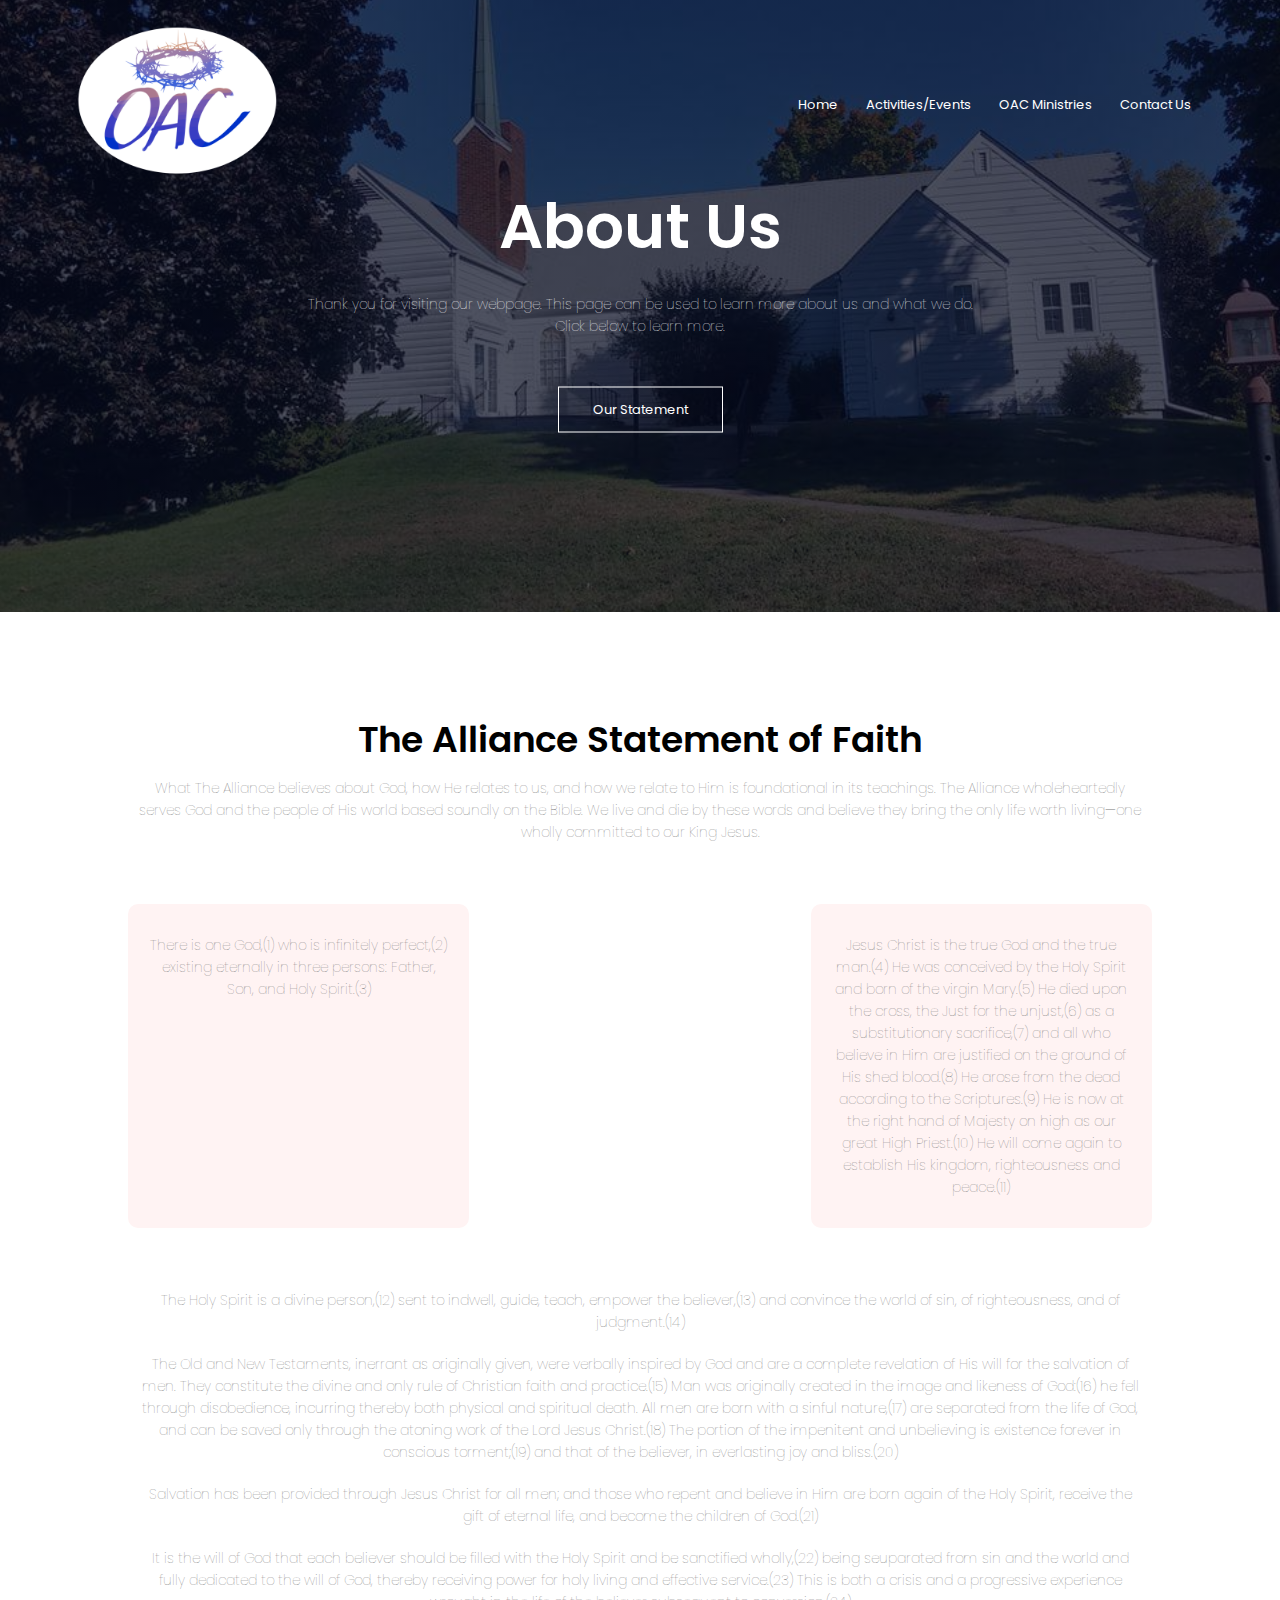
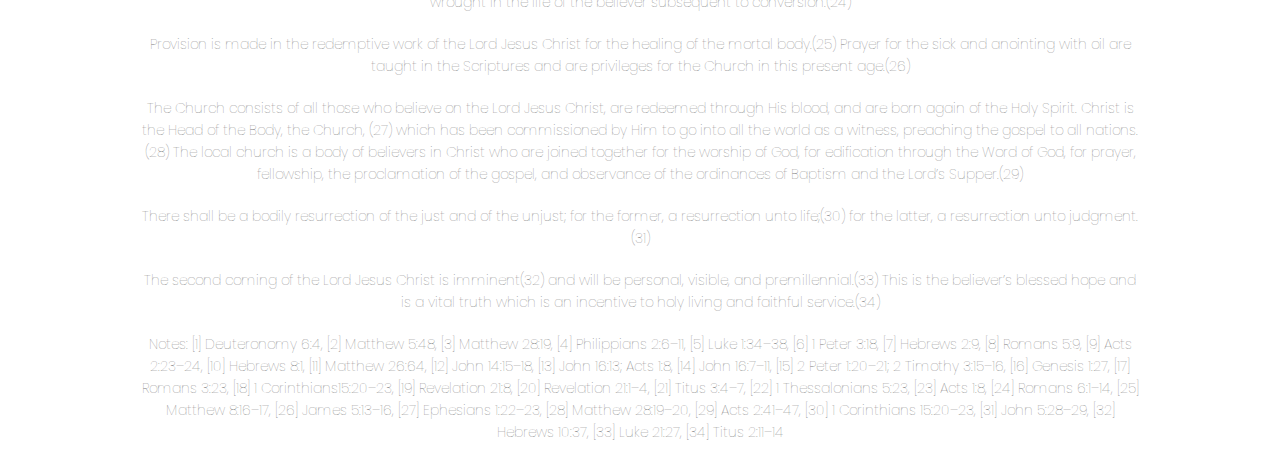
==== about.html @ 10a302e8 "my about page with information" ====
<!DOCTYPE html>
<html>
	<head>
		<meta name="viewport" content="width=device-width, initial-
		scale=1.0">
		<title>About Page</title>
		<link rel="stylesheet" href="styles.css">
		<link rel="preconnect" href="https://fonts.googleapis.com">
<link rel="preconnect" href="https://fonts.gstatic.com" crossorigin>
<link href="https://fonts.googleapis.com/css2?family=Poppins:wght@700&display=swap" rel="stylesheet">
<link rel="stylesheet" href="https://stackpath.bootstrapcdn.com/font-awesome/4.7.0/css/font-awesome.min.css">
	</head>
<body>
	<section class="header">
		<nav>
			<a href="index.html"><img src="images/crownlogoOvalBG.png"></a>
			<div class="nav-links" id="navLinks">
				<i class="fa fa-times" onclick="hideMenu()"></i>
				<ul>
					<li><a style="color:white" href="index.html">Home</a></li>
					<li><a style="color:white" href="activitiesEvents.html">Activities/Events</a></li>
					<li><a style="color:white" href="ministries.html">OAC Ministries</a></li>
					<li><a style="color:white" href="contact.html">Contact Us</a></li>

				</ul>
			</div>
			<i class="fa fa-bars" onclick="showMenu()"></i>

		</nav>
	<div class="text-box">
		<h1>About Us</h1>
		<p>Thank you for visiting our webpage. This page can be used to learn more about us and what we do.<br>Click below to learn more.</p>
		<a href="#statement" class="hero-btn">Our Statement</a>

	</div>
	</section>

	<section class ="description">
		<h1 id="statement">The Alliance Statement of Faith</h1>
		<p>What The Alliance believes about God, how He relates to us, 
			and how we relate to Him is foundational in its teachings. 
			The Alliance wholeheartedly serves God and the people of His world based soundly on the Bible. 
			We live and die by these words and believe they bring the only life worth living—one wholly 
			committed to our King Jesus.</p>
		<div class="row">
			<div class="col">
				<p>There is one God,(1) who is infinitely perfect,(2) existing eternally in three persons: Father, Son, and Holy Spirit.(3)</p>

				
			</div>
			<div class="col">
				<p>Jesus Christ is the true God and the true man.(4) He was conceived by the Holy Spirit and born of the virgin Mary.(5) He died upon the cross, the Just for the unjust,(6) 
					as a substitutionary sacrifice,(7) and all who believe in Him are justified on the ground of His shed blood.(8) He arose from the dead according to the Scriptures.(9) 
					He is now at the right hand of Majesty on high as our great High Priest.(10) He will come again to establish His kingdom, righteousness and peace.(11)</p>

				
			</div>

		</div>

            

		

		
			
		<p>The Holy Spirit is a divine person,(12) sent to indwell, guide, teach, empower the believer,(13) and convince the world of sin, of righteousness, and of judgment.(14)</p>

		<p>The Old and New Testaments, inerrant as originally given, were verbally inspired by God and are a complete revelation of His will for the salvation of men. 
			They constitute the divine and only rule of Christian faith and practice.(15)
			Man was originally created in the image and likeness of God:(16) he fell through disobedience, incurring thereby both physical and spiritual death. 
			All men are born with a sinful nature,(17) are separated from the life of God, and can be saved only through the atoning work of the Lord Jesus Christ.(18)
			 The portion of the impenitent and unbelieving is existence forever in conscious torment;(19) and that of the believer, in everlasting joy and bliss.(20)</p>
		
		<p>Salvation has been provided through Jesus Christ for all men; and those who repent and believe in Him are born again of the Holy Spirit, receive the 
			gift of eternal life, and become the children of God.(21)</p>
		<p>	It is the will of God that each believer should be filled with the Holy Spirit and be sanctified wholly,(22) being seuparated from sin and the world 
			and fully dedicated to the will of God, thereby receiving power for holy living and effective service.(23) This is both a crisis and a progressive 
			experience wrought in the life of the believer subsequent to conversion.(24)</p>
		<p>Provision is made in the redemptive work of the Lord Jesus Christ for the healing of the mortal body.(25) Prayer for the sick and anointing with oil 
			are taught in the Scriptures and are privileges for the Church in this present age.(26)</p>
		<p>	The Church consists of all those who believe on the Lord Jesus Christ, are redeemed through His blood, and are born again of the Holy Spirit. 
			Christ is the Head of the Body, the Church, (27) which has been commissioned by Him to go into all the world as a witness, preaching the gospel to all nations.(28) 
			The local church is a body of believers in Christ who are joined together for the worship of God, for edification through the Word of God, for prayer, fellowship, 
			the proclamation of the gospel, and observance of the ordinances of Baptism and the Lord’s Supper.(29)</p>
		<p>There shall be a bodily resurrection of the just and of the unjust; for the former, a resurrection unto life;(30) for the latter, a resurrection unto judgment.(31)</p>
		<p>	The second coming of the Lord Jesus Christ is imminent(32) and will be personal, visible, and premillennial.(33) This is the believer’s blessed hope and is a vital 
			truth which is an incentive to holy living and faithful service.(34)</p>
		<p>Notes: [1] Deuteronomy 6:4, [2] Matthew 5:48, [3] Matthew 28:19, [4] Philippians 2:6–11, [5] Luke 1:34–38, [6] 1 Peter 3:18, [7] Hebrews 2:9, [8] Romans 5:9, [9] 
			Acts 2:23–24, [10] Hebrews 8:1, [11] Matthew 26:64, [12] John 14:15–18, [13] John 16:13; Acts 1:8, [14] John 16:7–11, [15] 2 Peter 1:20–21; 2 Timothy 3:15–16, [16] 
			Genesis 1:27, [17] Romans 3:23, [18] 1 Corinthians15:20–23, [19] Revelation 21:8, [20] Revelation 21:1–4, [21] Titus 3:4–7, [22] 1 Thessalonians 5:23, [23] Acts 1:8, [24] 
			Romans 6:1–14, [25] Matthew 8:16–17, [26] James 5:13–16, [27] Ephesians 1:22–23, [28] Matthew 28:19–20, [29] Acts 2:41–47, [30] 1 Corinthians 15:20–23, [31] John 5:28–29, [32] 
			Hebrews 10:37, [33] Luke 21:27, [34] Titus 2:11–14</p>

	</section>
	

<!------JavaScript for Toggle Menu----->
<script>
	var navLinks = document.getElementById("navLinks");
	function showMenu(){
		navLinks.style.right="0"
	}
	function hideMenu(){
		navLinks.style.right="-200px";
	}


</script>

</body>
</html>
---- styles.css ----
*{
    margin: 0;
    padding: 0;
    font-family: 'Poppins', sans-serif;
}

.header{
    min-height: 68vh;
    width: 100%;
    background-image: linear-gradient(rgba(4,9,30,0.7), rgba(4,9,30,0.7)),url(./images/OACChurch.jpg);
    background-position: center;
    background-size: cover;
    position: relative;
}
nav{
    display: flex;
    padding: 2% 6%;
    justify-content: space-between;
    align-items: center;

}
nav img{
    width: 200px;


}
.nav-links{
    flex: 1;
    text-align: right;
}
.nav-links ul li{
    list-style: none;
    display: inline-block;
    padding: 8px 12px;
    position: relative;
}
.nav-links ul li a{
    color:#fff;
    text-decoration: none;
    font-size: 13px;
}
.nav-links ul li::after{
    content:'';
    width:0%;
    height:2px;
    background:#f44336;
    display:block;
    margin:auto;
    transition:0.5s;
}
.nav-links ul li:hover::after{
    width:100%;
}
.text-box{
    width: 90%;
    color:#fff;
    position: absolute;
    top: 50%;
    left:50%;
    transform: translate(-50%, -50%);
    text-align: center;
}
.text-box h1{
    font-size: 62px;
}
.text-box p{
    margin: 10px 0 40px;
    font-size: 14px;
    color: #fff;
}
.hero-btn{
    display: inline-block;
    text-decoration: none;
    color: #fff;
    border: 1px solid #fff;
    padding: 12px 34px;
    font-size: 13px;
    background: transparent;
    position: relative;
    cursor: pointer;
}
.hero-btn:hover{
    border: 1px solid #f44336;
    background: #f44336;
    transition: 1s;
}
nav .fa{
    display: none;
}
/*Mobile Support*/
@media (max-width: 700px){
    .text-box h1{
        font-size: 25px;
    }
    .nav-links ul li{
        display: block;

    }
    .nav-links{
        position: absolute;
        background: #f44336;
        height: 100vh;
        width: 200px;
        top: 0;
        right: -200px;
        text-align: left;
        z-index: 2;
        transition:1s;
    }
    nav .fa{
        display: block;
        color: #fff;
        margin: 10px;
        font-size: 22px;
        cursor: pointer;
    }
    .nav-links ul{
        padding: 30px;
    }
}

/*DESCRIPTIOn*/

.description{
    width: 80%;
    margin: auto;
    text-align: center;
    padding-top: 100px;
}

h1{
    font-size: 36px;
    font-weight: 600;
}

p{
    color:#777;
    font-size: 14px;
    font-weight: 100;
    line-height: 22px;
    padding: 10px;
}
.row{
    margin-top: 5%;
    display: flex;
    justify-content: space-between;
}

.col{
    flex-basis: 31%;
    background: #fff3f3;
    border-radius: 10px;
    margin-bottom: 5%;
    padding:20px 12px;
    box-sizing: content-box;
}
.bottom{
    margin-bottom: 5%;
}

.min-nav{
    flex: 1;
    text-align: center;
    margin-top: 5%;
    list-style-type: none;
}
.min-nav ul li{
    list-style-type: none;
    display: inline-block;
    padding: 8px 12px;
    position: relative;
}
.min-nav ul li a{
    color:#fff;
    text-decoration: none;
    font-size: 13px;
}
.min-nav ul li::after{
    content:'';
    width:0%;
    height:2px;
    background:#f44336;
    display:block;
    margin:auto;
    transition:0.5s;
}
.min-nav ul li:hover::after{
    width:100%;
}
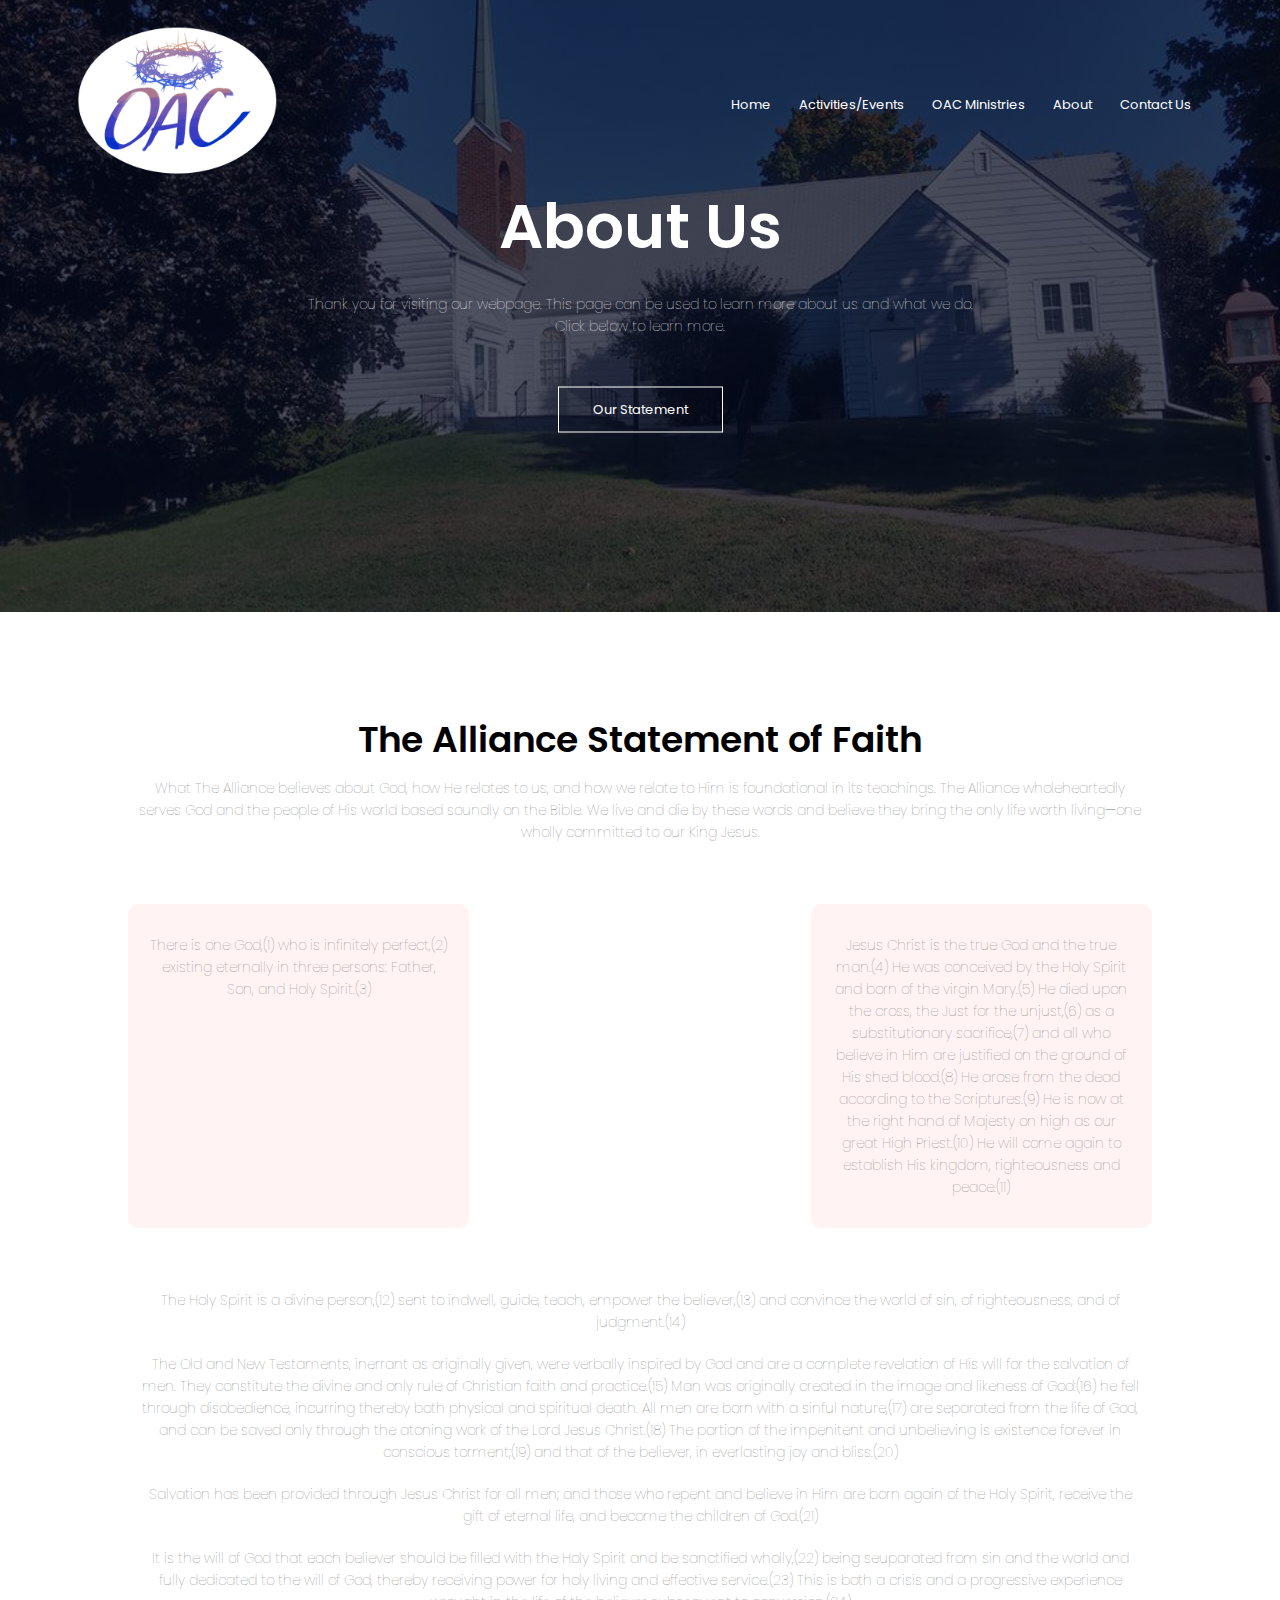
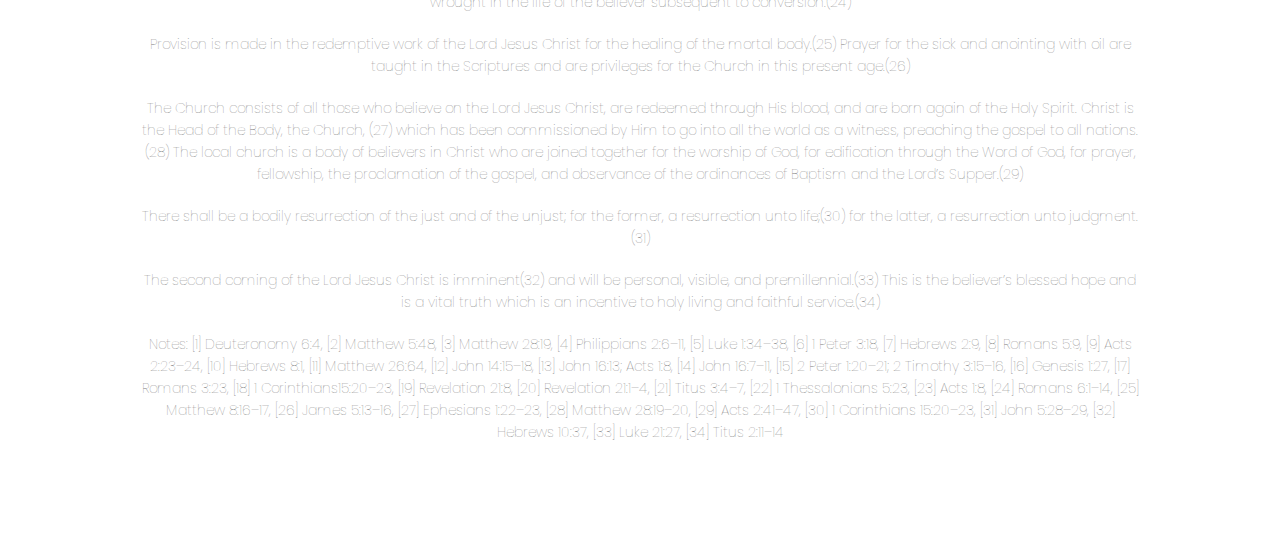
==== commit 6dc76bd5: "add about" ====
--- a/about.html
+++ b/about.html
@@ -20,6 +20,7 @@
 					<li><a style="color:white" href="index.html">Home</a></li>
 					<li><a style="color:white" href="activitiesEvents.html">Activities/Events</a></li>
 					<li><a style="color:white" href="ministries.html">OAC Ministries</a></li>
+					<li><a style="color:white" href="about.html">About</a></li>
 					<li><a style="color:white" href="contact.html">Contact Us</a></li>
 
 				</ul>
--- a/styles.css
+++ b/styles.css
@@ -126,6 +126,8 @@
     margin: auto;
     text-align: center;
     padding-top: 100px;
+    padding-bottom: 100px;
+    
 }
 
 h1{
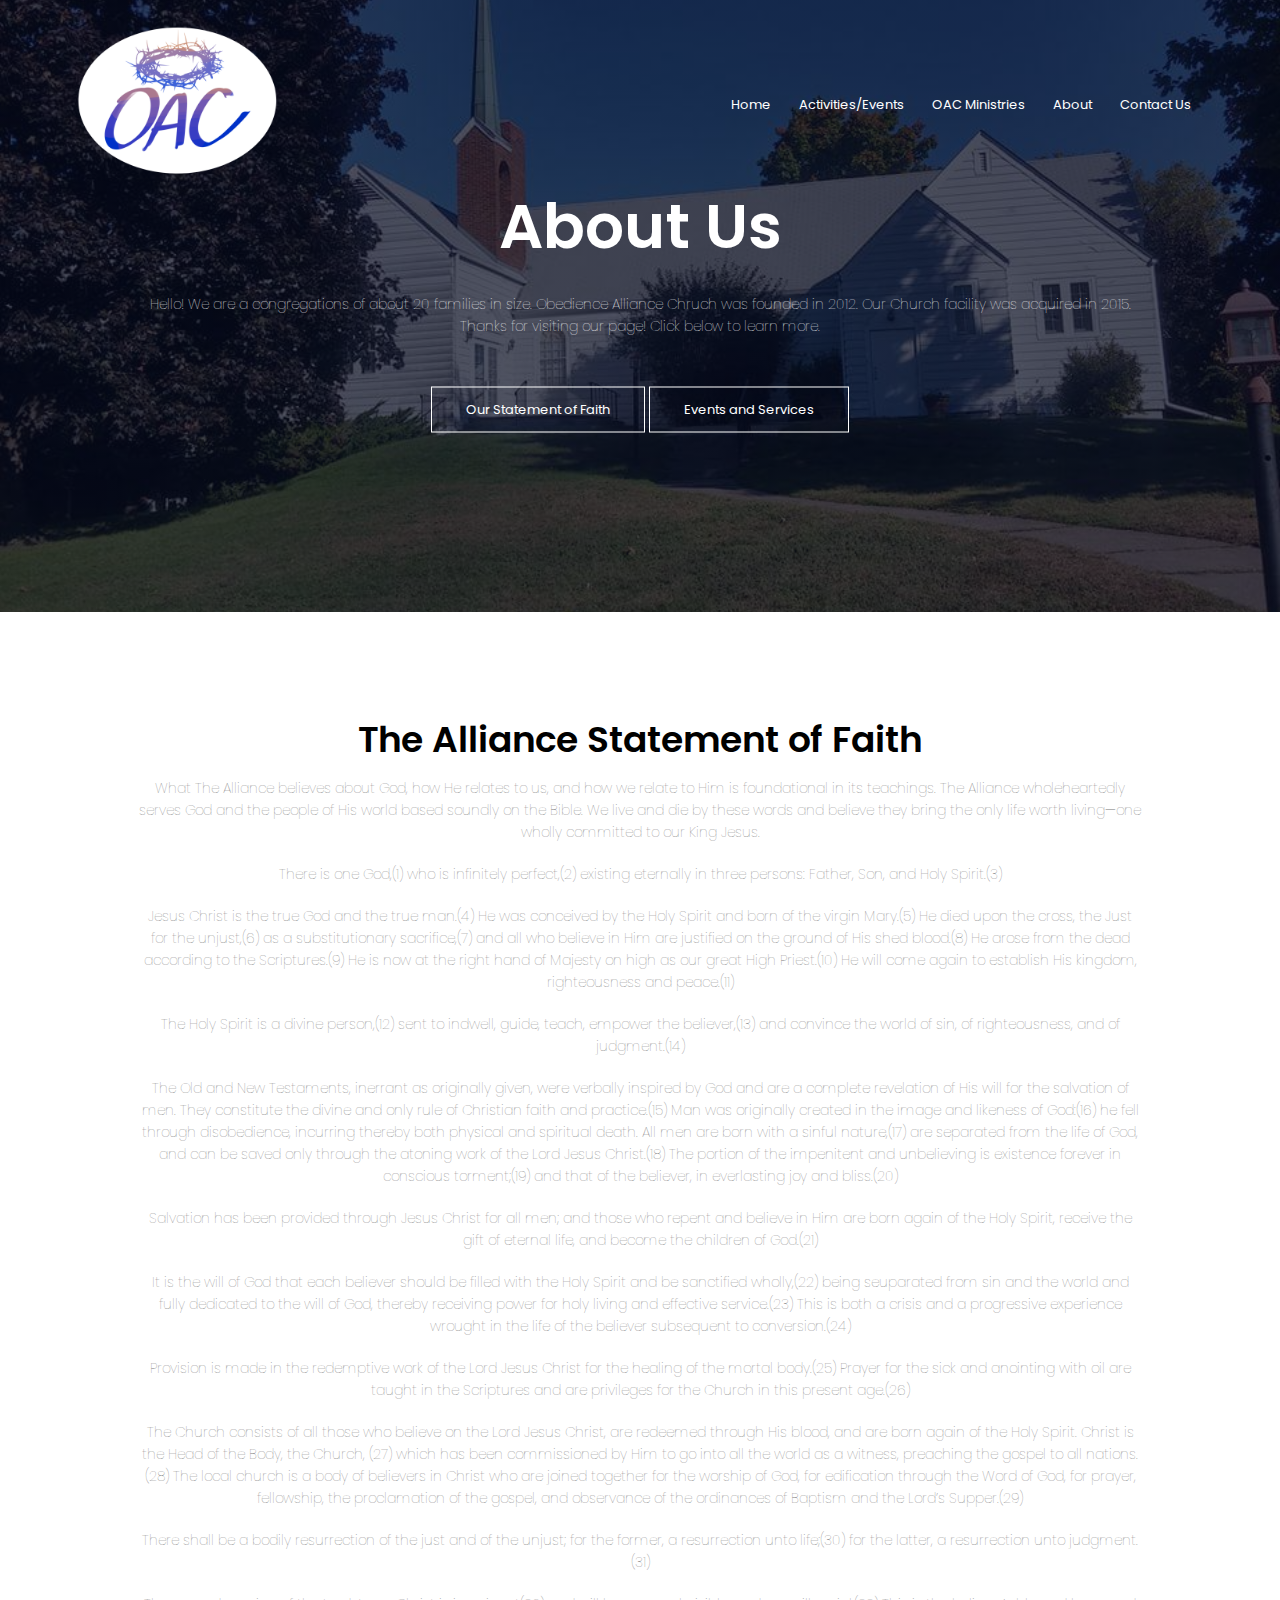
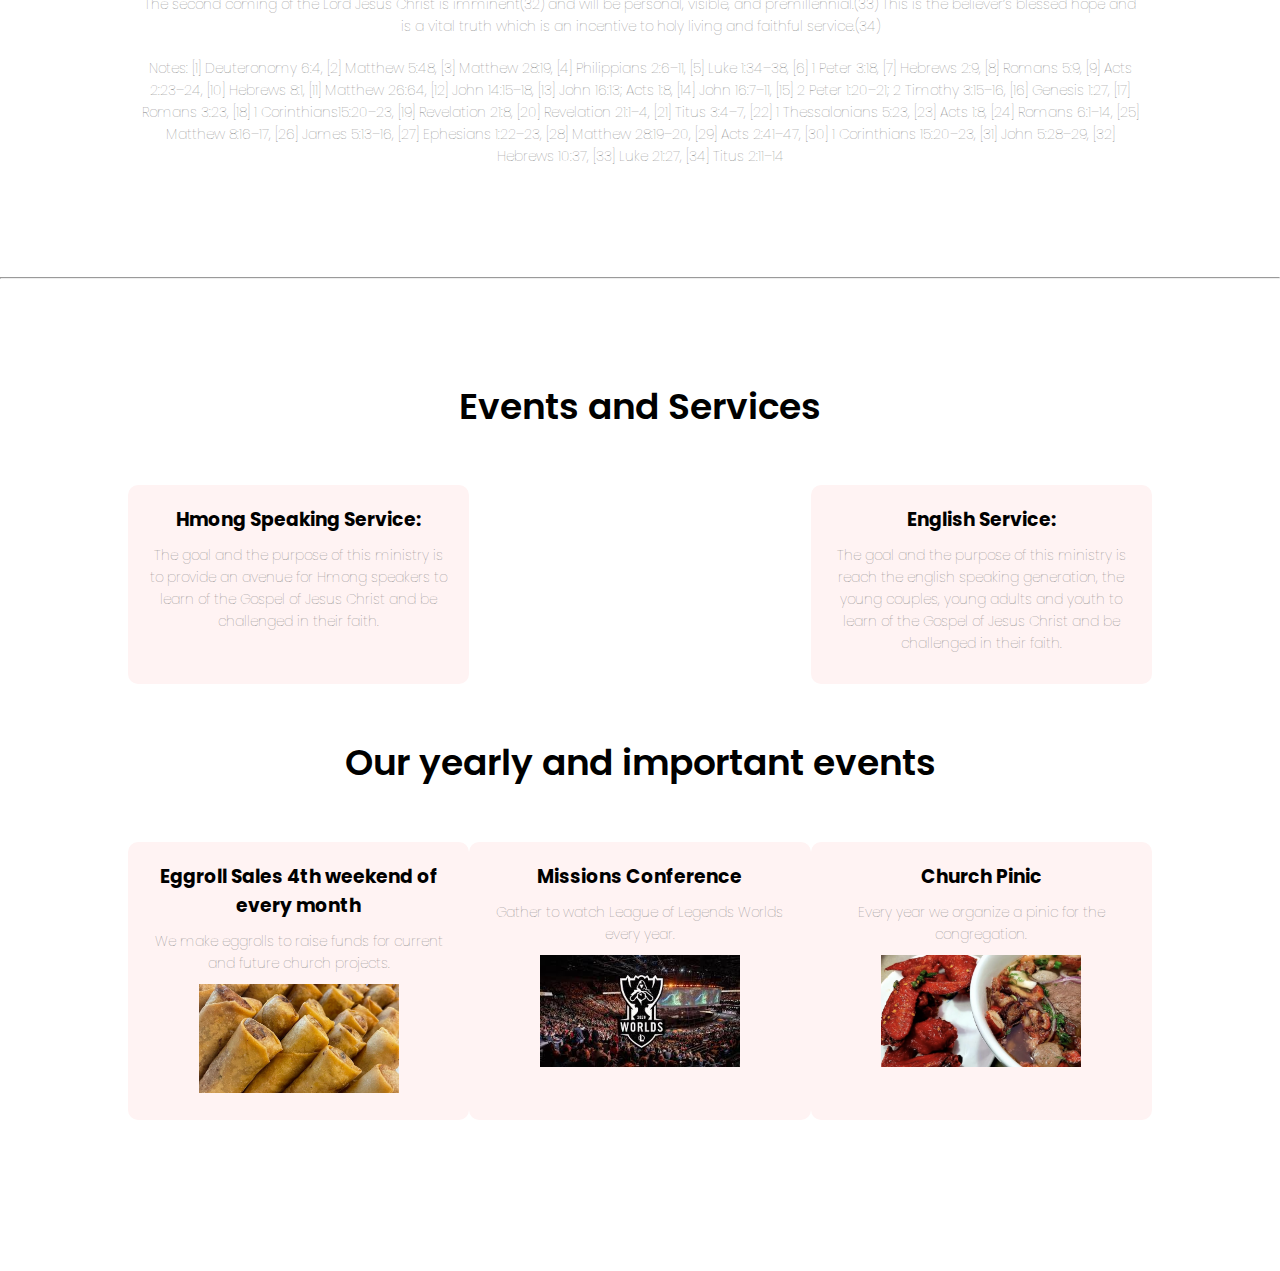
==== commit a6d54f92: "Finished About Page" ====
--- a/about.html
+++ b/about.html
@@ -30,8 +30,9 @@
 		</nav>
 	<div class="text-box">
 		<h1>About Us</h1>
-		<p>Thank you for visiting our webpage. This page can be used to learn more about us and what we do.<br>Click below to learn more.</p>
-		<a href="#statement" class="hero-btn">Our Statement</a>
+		<p>Hello! We are a congregations of about 20 families in size. Obedience Alliance Chruch was founded in 2012. Our Church facility was acquired in 2015. <br>Thanks for visiting our page! Click below to learn more.</p>
+		<a href="#statement" class="hero-btn">Our Statement of Faith</a>
+		<a href="#eventsServices" class="hero-btn">Events and Services</a>
 
 	</div>
 	</section>
@@ -43,36 +44,16 @@
 			The Alliance wholeheartedly serves God and the people of His world based soundly on the Bible. 
 			We live and die by these words and believe they bring the only life worth living—one wholly 
 			committed to our King Jesus.</p>
-		<div class="row">
-			<div class="col">
-				<p>There is one God,(1) who is infinitely perfect,(2) existing eternally in three persons: Father, Son, and Holy Spirit.(3)</p>
-
-				
-			</div>
-			<div class="col">
-				<p>Jesus Christ is the true God and the true man.(4) He was conceived by the Holy Spirit and born of the virgin Mary.(5) He died upon the cross, the Just for the unjust,(6) 
+		<p>There is one God,(1) who is infinitely perfect,(2) existing eternally in three persons: Father, Son, and Holy Spirit.(3)</p>
+		<p>Jesus Christ is the true God and the true man.(4) He was conceived by the Holy Spirit and born of the virgin Mary.(5) He died upon the cross, the Just for the unjust,(6) 
 					as a substitutionary sacrifice,(7) and all who believe in Him are justified on the ground of His shed blood.(8) He arose from the dead according to the Scriptures.(9) 
 					He is now at the right hand of Majesty on high as our great High Priest.(10) He will come again to establish His kingdom, righteousness and peace.(11)</p>
-
-				
-			</div>
-
-		</div>
-
-            
-
-		
-
-		
-			
 		<p>The Holy Spirit is a divine person,(12) sent to indwell, guide, teach, empower the believer,(13) and convince the world of sin, of righteousness, and of judgment.(14)</p>
-
 		<p>The Old and New Testaments, inerrant as originally given, were verbally inspired by God and are a complete revelation of His will for the salvation of men. 
 			They constitute the divine and only rule of Christian faith and practice.(15)
 			Man was originally created in the image and likeness of God:(16) he fell through disobedience, incurring thereby both physical and spiritual death. 
 			All men are born with a sinful nature,(17) are separated from the life of God, and can be saved only through the atoning work of the Lord Jesus Christ.(18)
 			 The portion of the impenitent and unbelieving is existence forever in conscious torment;(19) and that of the believer, in everlasting joy and bliss.(20)</p>
-		
 		<p>Salvation has been provided through Jesus Christ for all men; and those who repent and believe in Him are born again of the Holy Spirit, receive the 
 			gift of eternal life, and become the children of God.(21)</p>
 		<p>	It is the will of God that each believer should be filled with the Holy Spirit and be sanctified wholly,(22) being seuparated from sin and the world 
@@ -92,7 +73,49 @@
 			Genesis 1:27, [17] Romans 3:23, [18] 1 Corinthians15:20–23, [19] Revelation 21:8, [20] Revelation 21:1–4, [21] Titus 3:4–7, [22] 1 Thessalonians 5:23, [23] Acts 1:8, [24] 
 			Romans 6:1–14, [25] Matthew 8:16–17, [26] James 5:13–16, [27] Ephesians 1:22–23, [28] Matthew 28:19–20, [29] Acts 2:41–47, [30] 1 Corinthians 15:20–23, [31] John 5:28–29, [32] 
 			Hebrews 10:37, [33] Luke 21:27, [34] Titus 2:11–14</p>
-
+	</section>
+    <hr>
+	<section class="description">
+		<h1 id="eventsServices">Events and Services</h1>
+		<div class ="row">
+			<div class = "col">
+				<h3>Hmong Speaking Service:</h3>
+				<p>
+				The goal and the purpose of this ministry is to provide an avenue for Hmong speakers to learn of the Gospel of Jesus Christ and be challenged in their faith. 
+				</p>
+			</div>
+			<div class = "col">
+				<h3>English Service:</h3>
+				<p>
+					The goal and the purpose of this ministry is reach the english speaking generation, the young couples, young adults and youth to learn of the Gospel of Jesus Christ and be challenged in their faith.
+				</p>
+			</div>
+		</div>
+		<h1>Our yearly and important events</h1>
+		<div class ="row">
+			
+			<div class = "col">
+				<h3>Eggroll Sales 4th weekend of every month</h3>
+				<p>
+					We make eggrolls to raise funds for current and future church projects. 
+				</p>
+				<img src="images/Eggrolls.jpg" width="200">
+			</div>
+			<div class = "col">
+				<h3>Missions Conference </h3>
+				<p>
+					Gather to watch League of Legends Worlds every year.
+				</p>
+				<img src="images/lol.png" width="200">
+			</div>
+			<div class = "col">
+				<h3>Church Pinic</h3>
+				<p>
+					Every year we organize a pinic for the congregation.
+				</p>
+				<img src="images/picnic.png" width="200">
+			</div>
+		</div>
 	</section>
 	
 
--- a/styles.css
+++ b/styles.css
@@ -188,4 +188,60 @@
 }
 .min-nav ul li:hover::after{
     width:100%;
+}
+
+/*description 2*/
+
+.minDis{
+    width: 100%;
+    margin: auto;
+    text-align: center;
+    padding-top: 100px;
+    padding-bottom: 100px;
+    padding-left: 100px;
+    padding-right: 100px;
+    box-sizing: border-box;
+}
+
+.minH1{
+    font-size: 36px;
+    font-weight: 600;
+    background-color: white;
+    border-radius: 10px;
+    margin-bottom: 5%;
+    padding:20px 12px;
+    display: inline;
+    box-sizing: border-box;
+    margin: 0 auto;
+    opacity: 80%;
+}
+
+.minp{
+    font-size: 14px;
+    font-weight: 100;
+    line-height: 22px;
+    padding: 10px;
+    background-color: white;
+    box-sizing: border-box;
+    margin: 0 auto;
+    opacity: 80%;
+    display: inline;
+}
+.row{
+    margin-top: 5%;
+    display: flex;
+    justify-content: space-between;
+}
+
+.col2{
+    flex-basis: 31%;
+    background: #fff3f3;
+    border-radius: 10px;
+    margin-bottom: 5%;
+    padding:20px 12px;
+    box-sizing: content-box;
+    opacity: 80%;
+}
+.bottom{
+    margin-bottom: 5%;
 }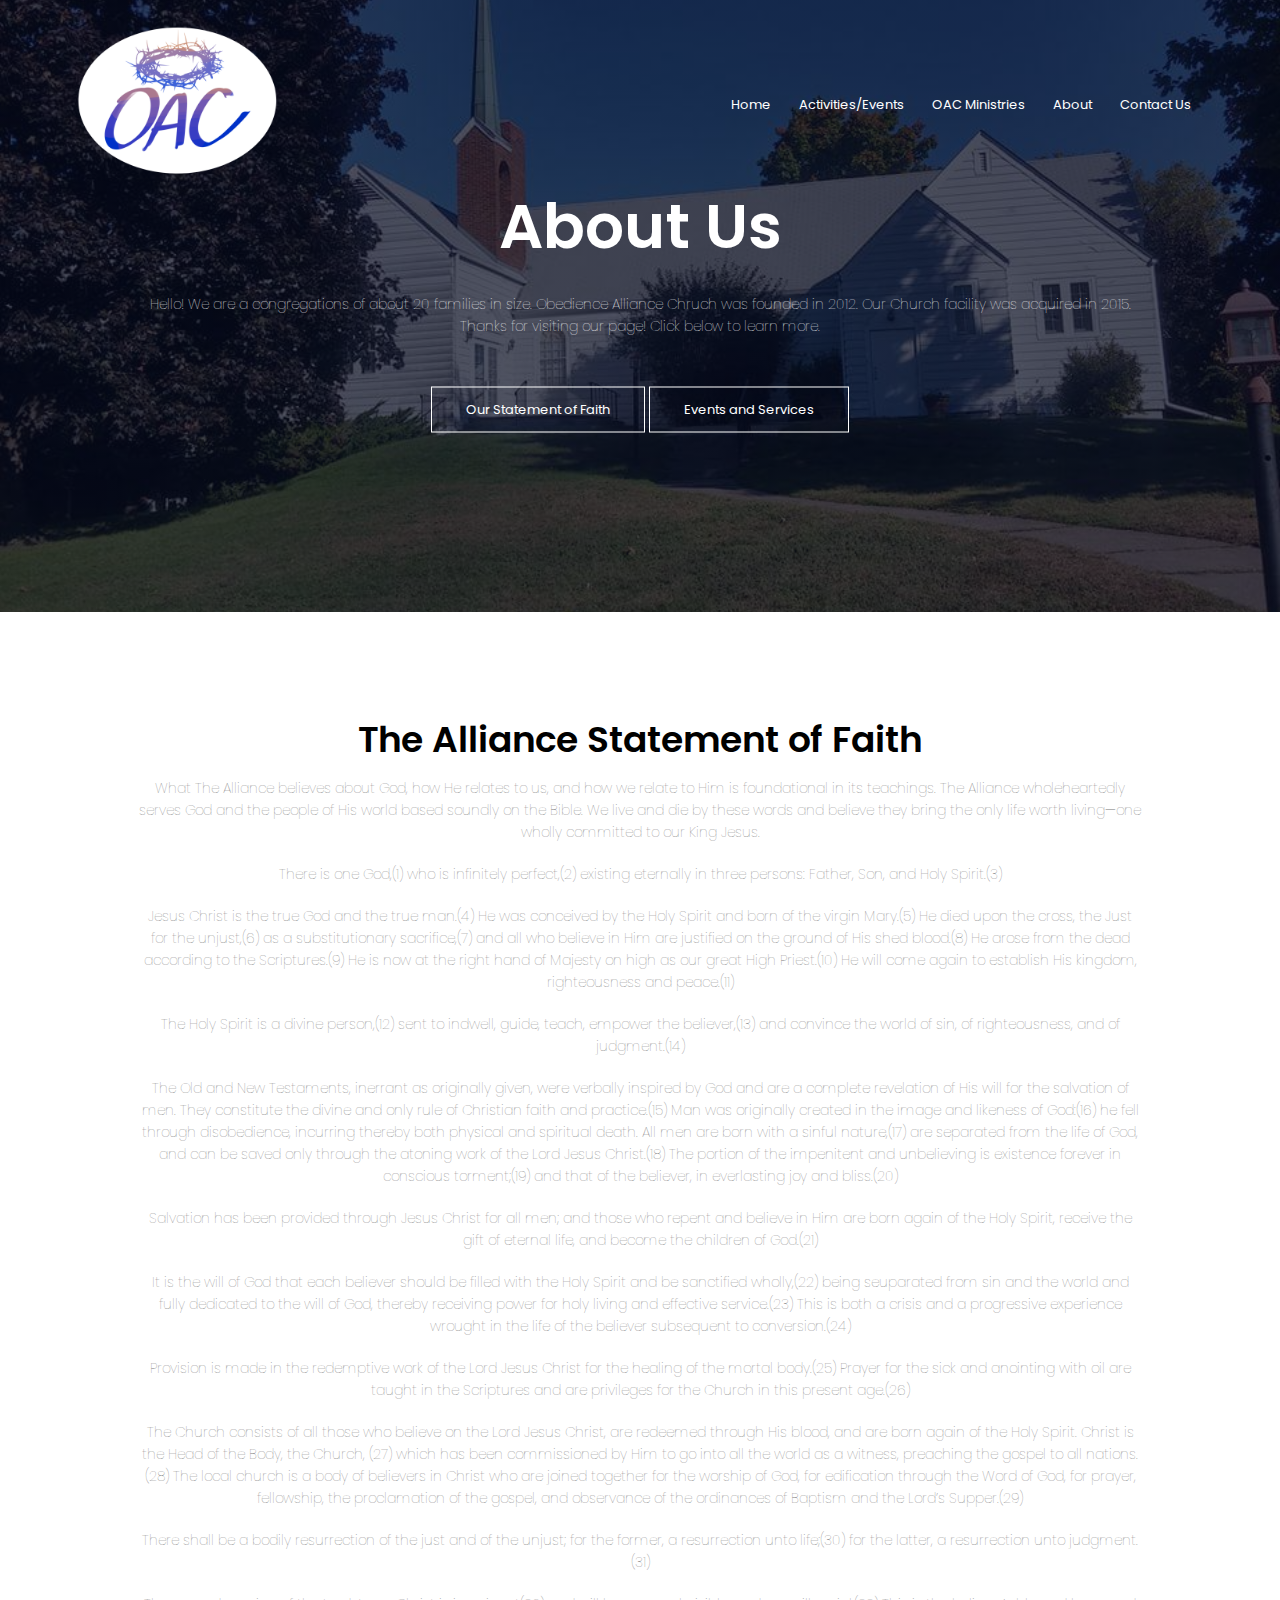
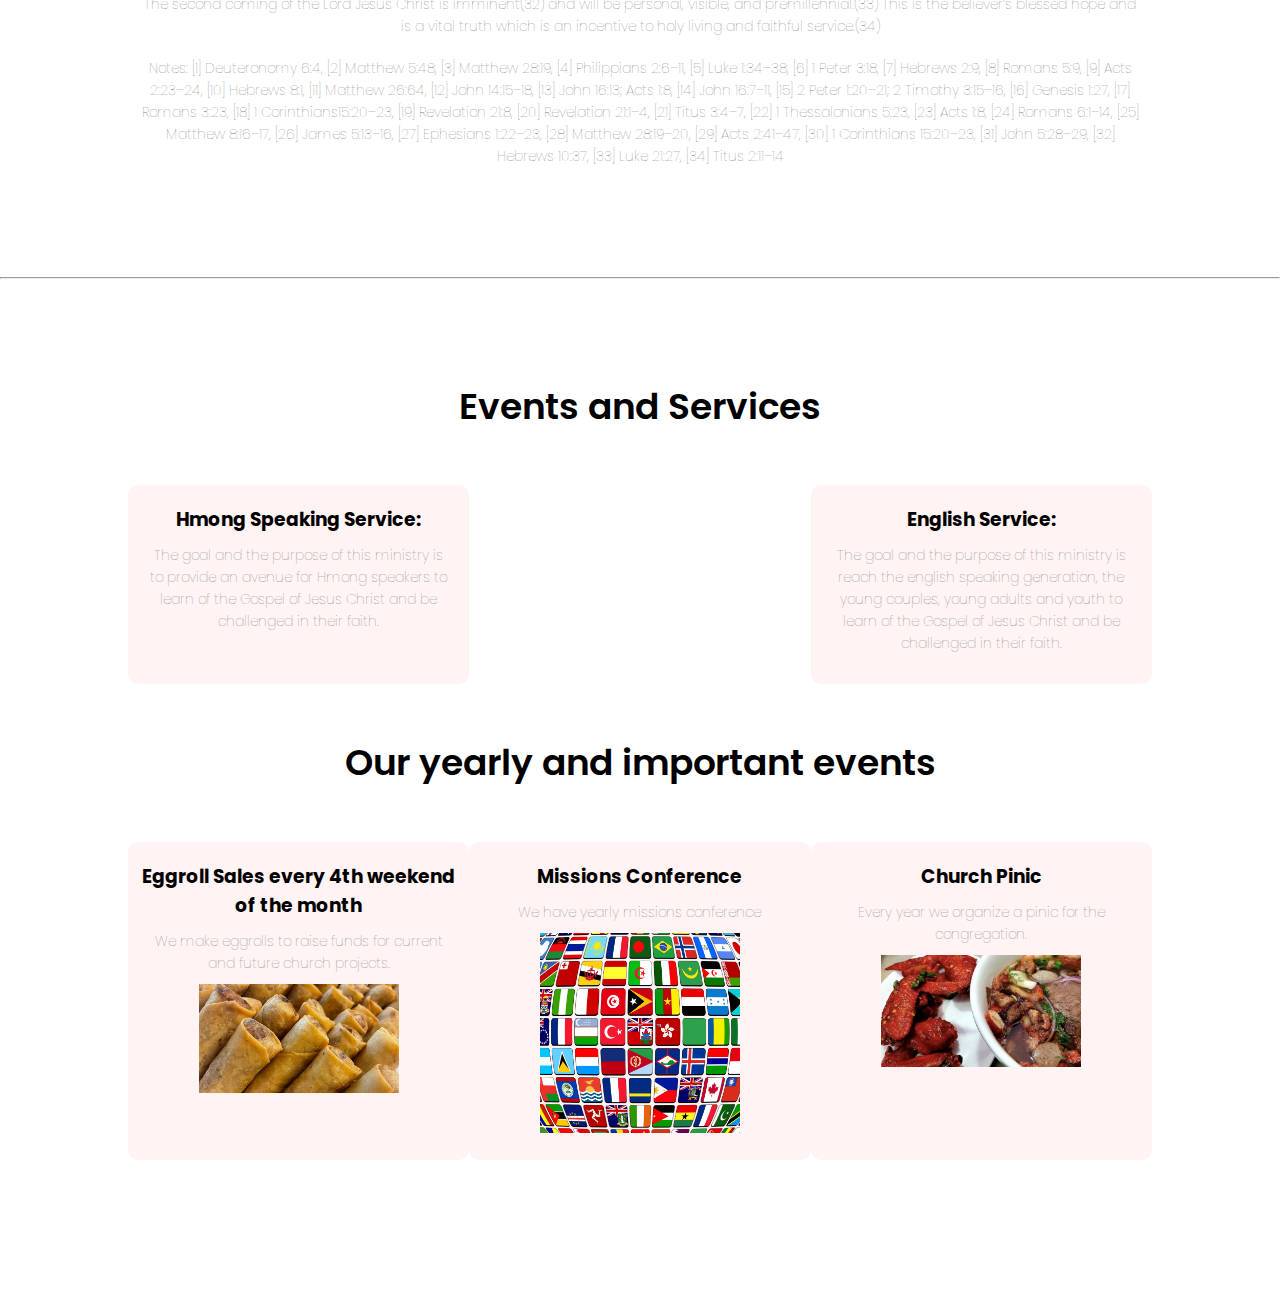
==== commit 9f4e5bad: "Everything should be complete on Abouts page" ====
--- a/about.html
+++ b/about.html
@@ -95,7 +95,7 @@
 		<div class ="row">
 			
 			<div class = "col">
-				<h3>Eggroll Sales 4th weekend of every month</h3>
+				<h3>Eggroll Sales every 4th weekend of the month</h3>
 				<p>
 					We make eggrolls to raise funds for current and future church projects. 
 				</p>
@@ -104,9 +104,9 @@
 			<div class = "col">
 				<h3>Missions Conference </h3>
 				<p>
-					Gather to watch League of Legends Worlds every year.
+					We have yearly missions conference
 				</p>
-				<img src="images/lol.png" width="200">
+				<img src="images/Missions.png" width="200">
 			</div>
 			<div class = "col">
 				<h3>Church Pinic</h3>
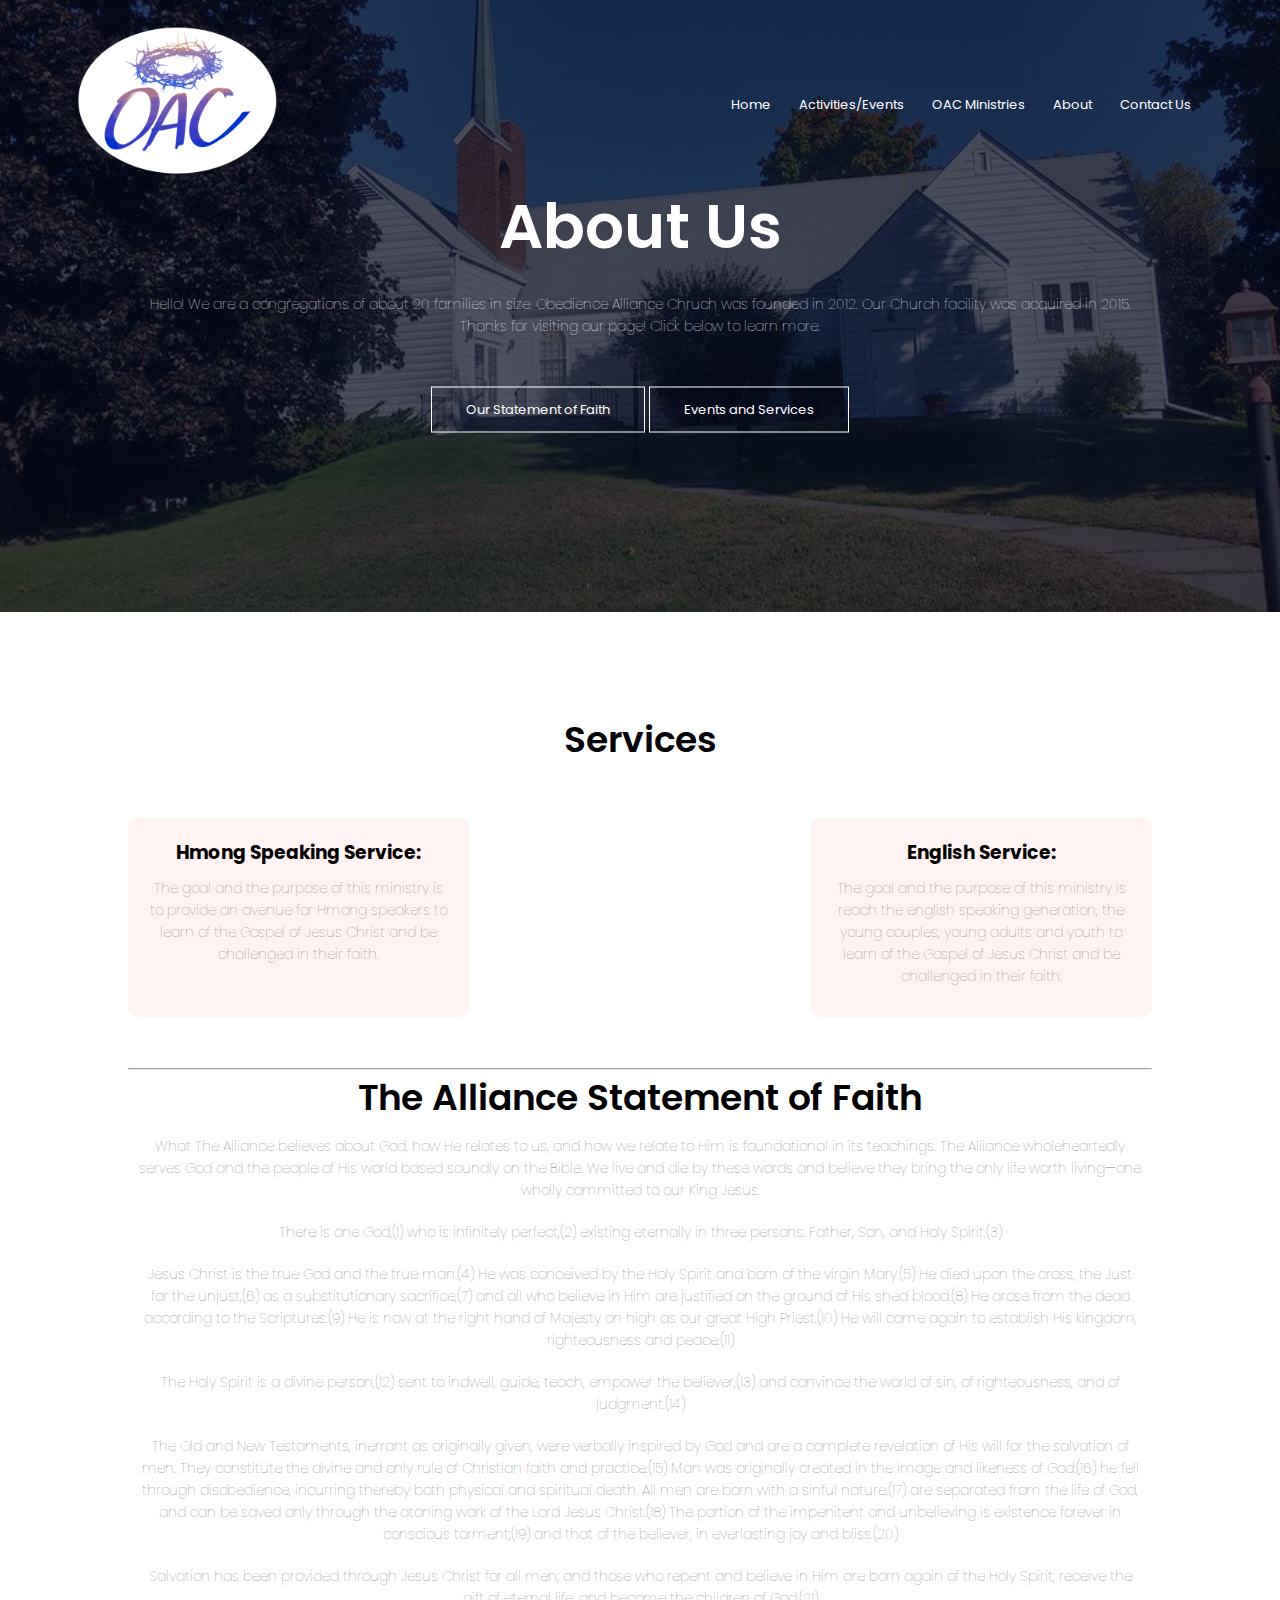
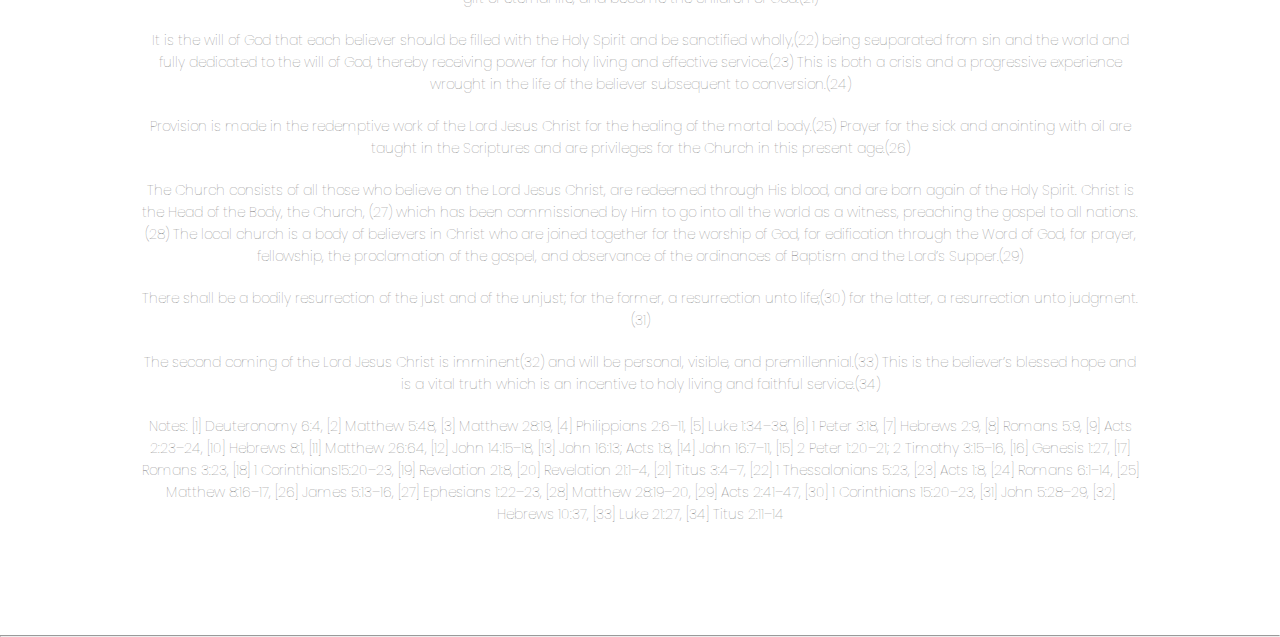
==== commit e4517b5b: "Deleted events portions" ====
--- a/about.html
+++ b/about.html
@@ -34,10 +34,28 @@
 		<a href="#statement" class="hero-btn">Our Statement of Faith</a>
 		<a href="#eventsServices" class="hero-btn">Events and Services</a>
 
+
 	</div>
 	</section>
 
 	<section class ="description">
+
+		<h1 id="eventsServices">Services</h1>
+			<div class ="row">
+				<div class = "col">
+					<h3>Hmong Speaking Service:</h3>
+					<p>
+					The goal and the purpose of this ministry is to provide an avenue for Hmong speakers to learn of the Gospel of Jesus Christ and be challenged in their faith. 
+					</p>
+				</div>
+				<div class = "col">
+					<h3>English Service:</h3>
+					<p>
+						The goal and the purpose of this ministry is reach the english speaking generation, the young couples, young adults and youth to learn of the Gospel of Jesus Christ and be challenged in their faith.
+					</p>
+				</div>
+			</div>
+		<hr>
 		<h1 id="statement">The Alliance Statement of Faith</h1>
 		<p>What The Alliance believes about God, how He relates to us, 
 			and how we relate to Him is foundational in its teachings. 
@@ -75,47 +93,7 @@
 			Hebrews 10:37, [33] Luke 21:27, [34] Titus 2:11–14</p>
 	</section>
     <hr>
-	<section class="description">
-		<h1 id="eventsServices">Events and Services</h1>
-		<div class ="row">
-			<div class = "col">
-				<h3>Hmong Speaking Service:</h3>
-				<p>
-				The goal and the purpose of this ministry is to provide an avenue for Hmong speakers to learn of the Gospel of Jesus Christ and be challenged in their faith. 
-				</p>
-			</div>
-			<div class = "col">
-				<h3>English Service:</h3>
-				<p>
-					The goal and the purpose of this ministry is reach the english speaking generation, the young couples, young adults and youth to learn of the Gospel of Jesus Christ and be challenged in their faith.
-				</p>
-			</div>
-		</div>
-		<h1>Our yearly and important events</h1>
-		<div class ="row">
-			
-			<div class = "col">
-				<h3>Eggroll Sales every 4th weekend of the month</h3>
-				<p>
-					We make eggrolls to raise funds for current and future church projects. 
-				</p>
-				<img src="images/Eggrolls.jpg" width="200">
-			</div>
-			<div class = "col">
-				<h3>Missions Conference </h3>
-				<p>
-					We have yearly missions conference
-				</p>
-				<img src="images/Missions.png" width="200">
-			</div>
-			<div class = "col">
-				<h3>Church Pinic</h3>
-				<p>
-					Every year we organize a pinic for the congregation.
-				</p>
-				<img src="images/picnic.png" width="200">
-			</div>
-		</div>
+
 	</section>
 	
 
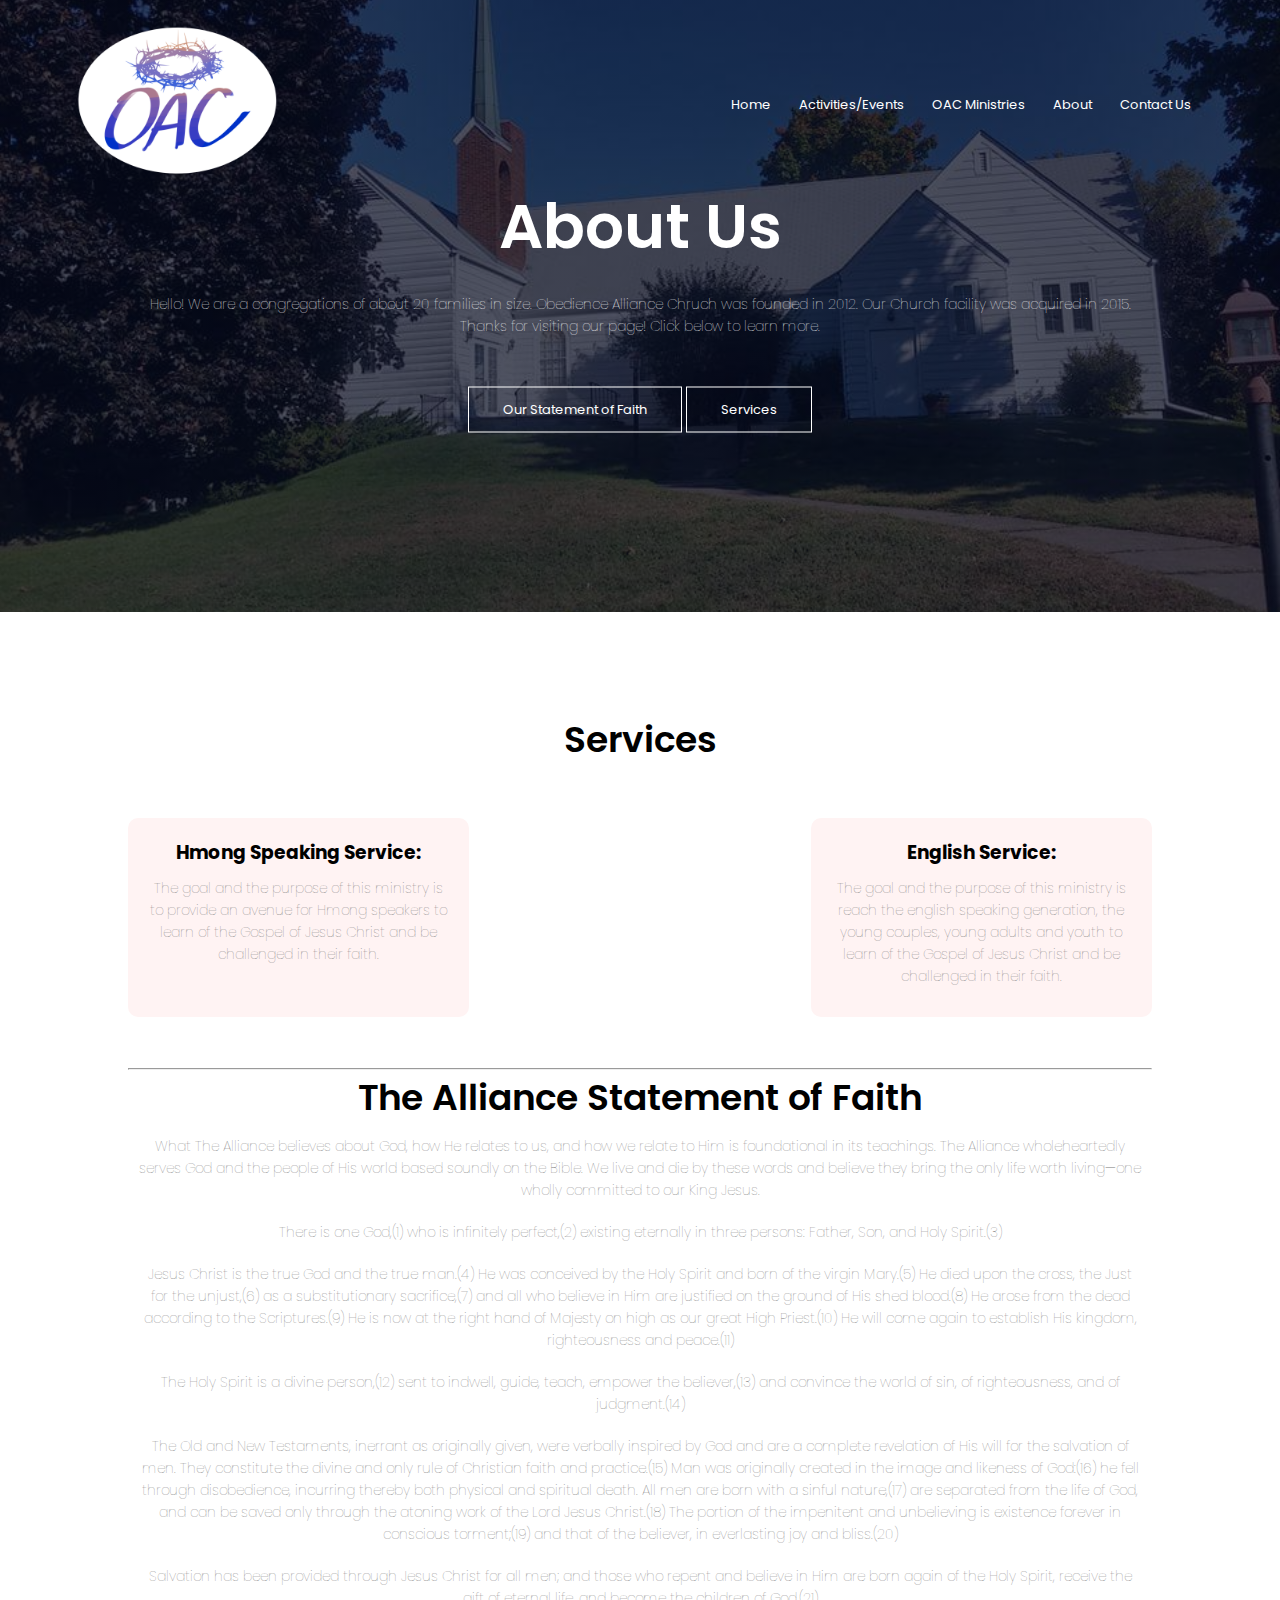
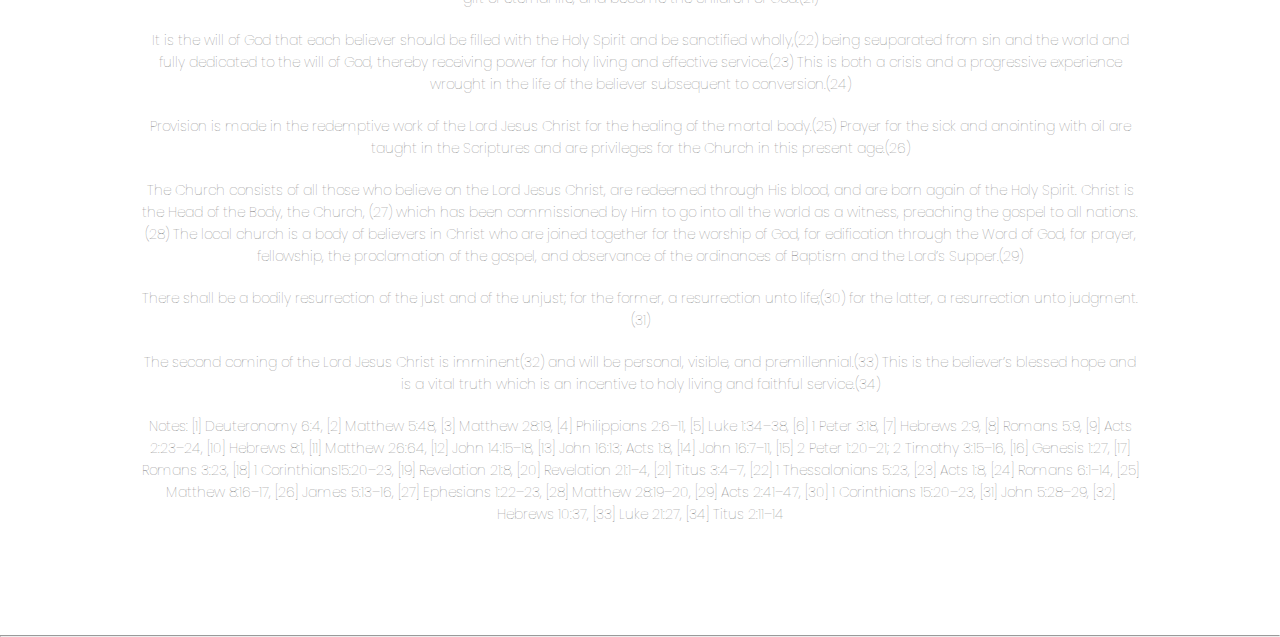
==== commit da260943: "Updated again" ====
--- a/about.html
+++ b/about.html
@@ -32,7 +32,7 @@
 		<h1>About Us</h1>
 		<p>Hello! We are a congregations of about 20 families in size. Obedience Alliance Chruch was founded in 2012. Our Church facility was acquired in 2015. <br>Thanks for visiting our page! Click below to learn more.</p>
 		<a href="#statement" class="hero-btn">Our Statement of Faith</a>
-		<a href="#eventsServices" class="hero-btn">Events and Services</a>
+		<a href="#eventsServices" class="hero-btn">Services</a>
 
 
 	</div>
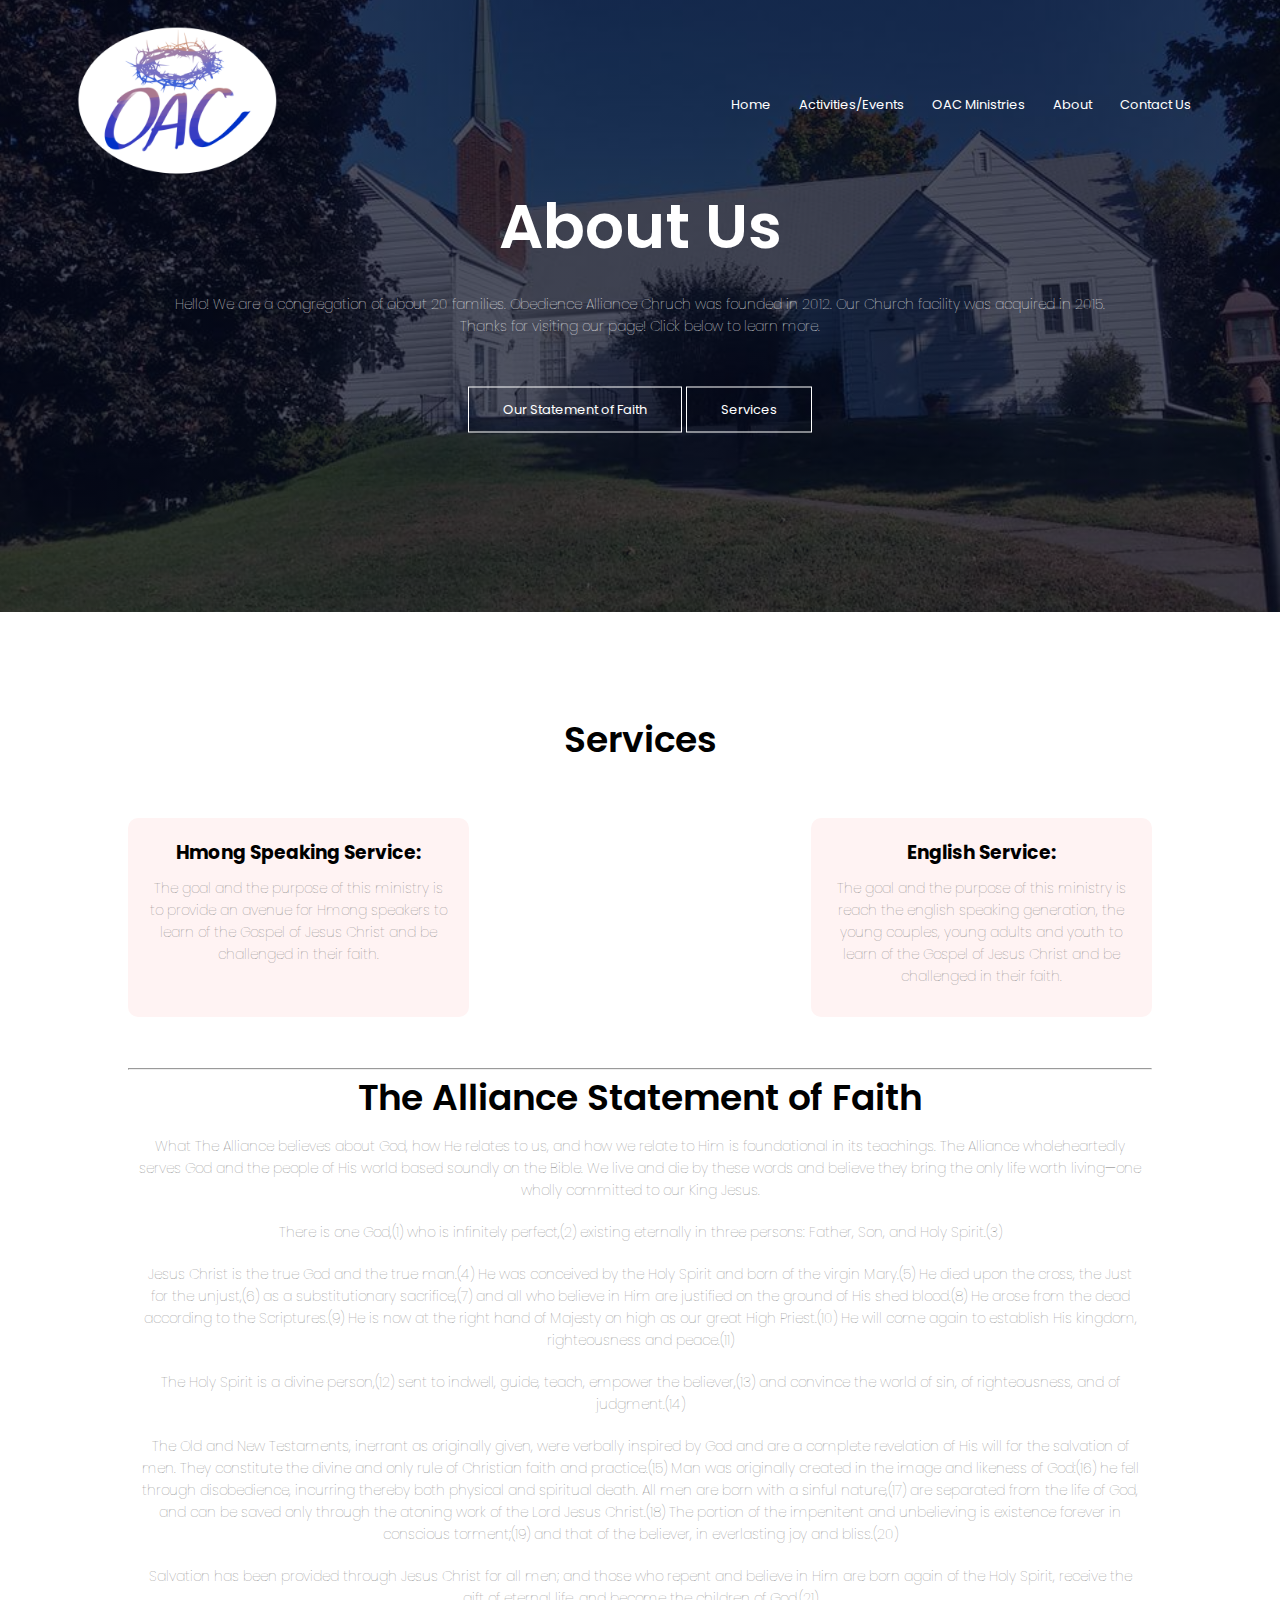
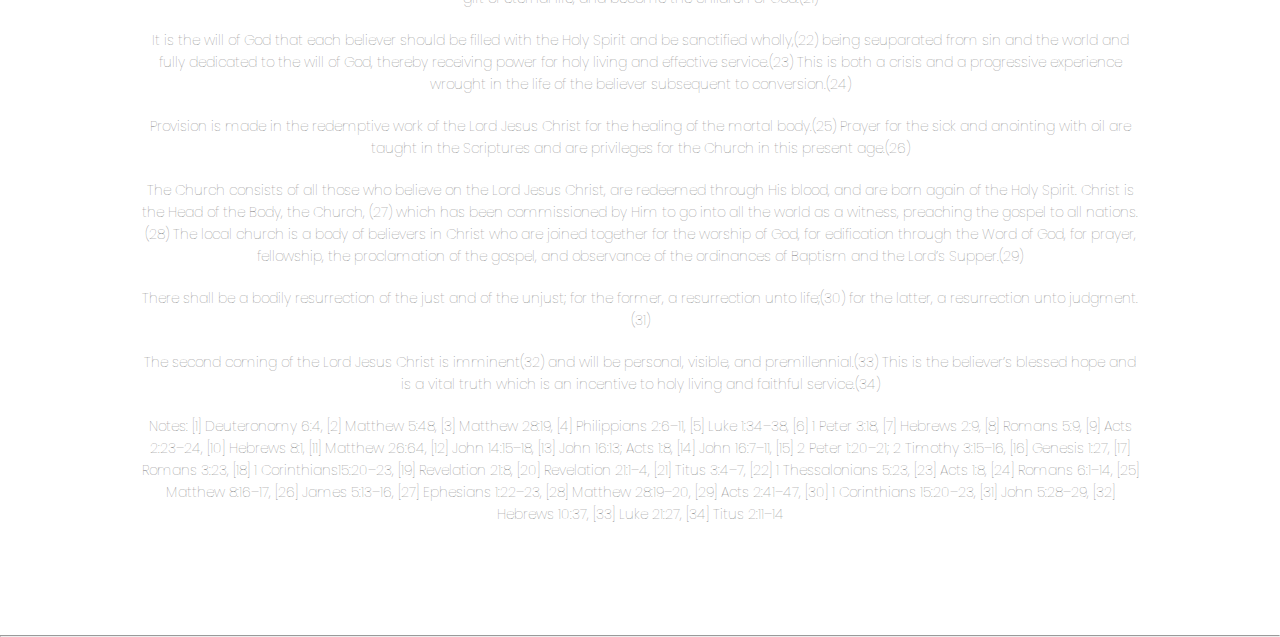
==== commit 1566c4a0: "Another Update" ====
--- a/about.html
+++ b/about.html
@@ -30,7 +30,7 @@
 		</nav>
 	<div class="text-box">
 		<h1>About Us</h1>
-		<p>Hello! We are a congregations of about 20 families in size. Obedience Alliance Chruch was founded in 2012. Our Church facility was acquired in 2015. <br>Thanks for visiting our page! Click below to learn more.</p>
+		<p>Hello! We are a congregation of about 20 families. Obedience Alliance Chruch was founded in 2012. Our Church facility was acquired in 2015. <br>Thanks for visiting our page! Click below to learn more.</p>
 		<a href="#statement" class="hero-btn">Our Statement of Faith</a>
 		<a href="#eventsServices" class="hero-btn">Services</a>
 
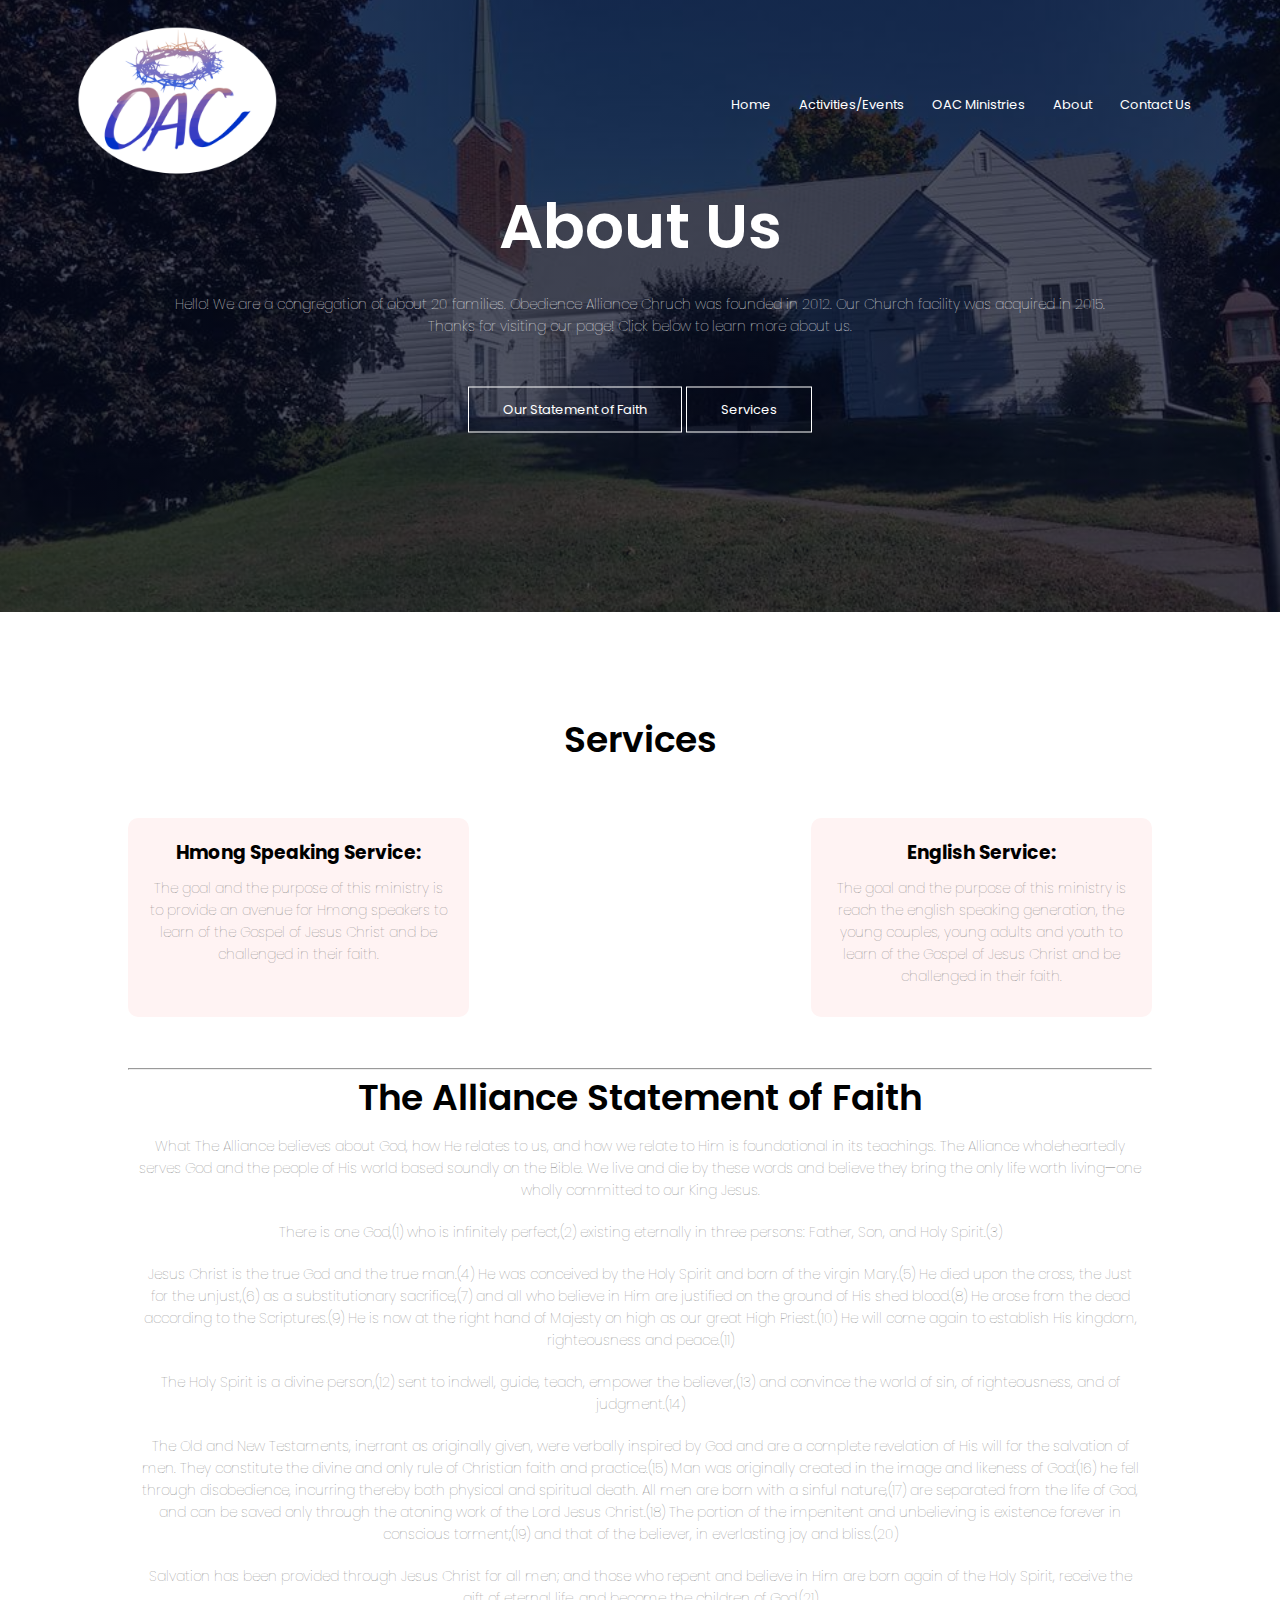
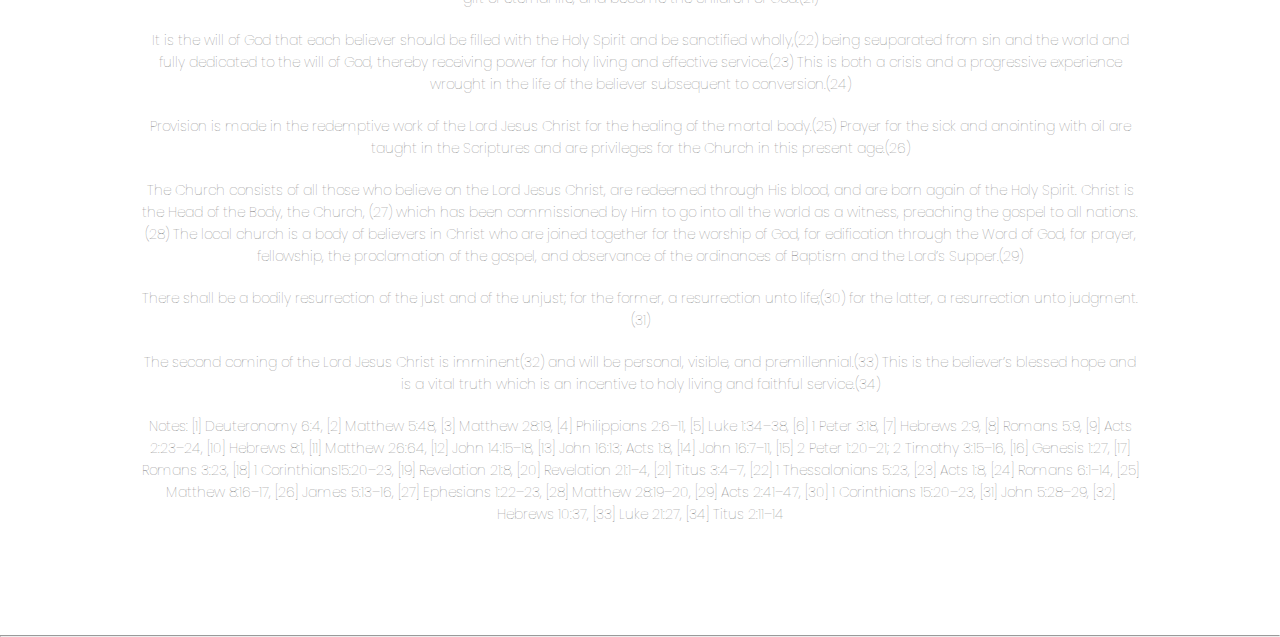
==== commit c963cbd1: "change so no webpage" ====
--- a/about.html
+++ b/about.html
@@ -1,21 +1,20 @@
 <!DOCTYPE html>
 <html>
 	<head>
-		<meta name="viewport" content="width=device-width, initial-
+		<meta name="viewport" content="with=device-width, initial-
 		scale=1.0">
 		<title>About Page</title>
 		<link rel="stylesheet" href="styles.css">
 		<link rel="preconnect" href="https://fonts.googleapis.com">
 <link rel="preconnect" href="https://fonts.gstatic.com" crossorigin>
 <link href="https://fonts.googleapis.com/css2?family=Poppins:wght@700&display=swap" rel="stylesheet">
-<link rel="stylesheet" href="https://stackpath.bootstrapcdn.com/font-awesome/4.7.0/css/font-awesome.min.css">
 	</head>
 <body>
 	<section class="header">
 		<nav>
 			<a href="index.html"><img src="images/crownlogoOvalBG.png"></a>
-			<div class="nav-links" id="navLinks">
-				<i class="fa fa-times" onclick="hideMenu()"></i>
+			<div class="nav-links">
+				<!--<i class="fa fa-times" onclick="hideMenu()"></i>-->
 				<ul>
 					<li><a style="color:white" href="index.html">Home</a></li>
 					<li><a style="color:white" href="activitiesEvents.html">Activities/Events</a></li>
@@ -25,12 +24,12 @@
 
 				</ul>
 			</div>
-			<i class="fa fa-bars" onclick="showMenu()"></i>
+			<!--<i class="fa fa-bars" onclick="showMenu()"></i>-->
 
 		</nav>
 	<div class="text-box">
 		<h1>About Us</h1>
-		<p>Hello! We are a congregation of about 20 families. Obedience Alliance Chruch was founded in 2012. Our Church facility was acquired in 2015. <br>Thanks for visiting our page! Click below to learn more.</p>
+		<p>Hello! We are a congregation of about 20 families. Obedience Alliance Chruch was founded in 2012. Our Church facility was acquired in 2015. <br>Thanks for visiting our page! Click below to learn more about us.</p>
 		<a href="#statement" class="hero-btn">Our Statement of Faith</a>
 		<a href="#eventsServices" class="hero-btn">Services</a>
 
@@ -97,7 +96,7 @@
 	</section>
 	
 
-<!------JavaScript for Toggle Menu----->
+<!------JavaScript for Toggle Menu
 <script>
 	var navLinks = document.getElementById("navLinks");
 	function showMenu(){
@@ -109,6 +108,6 @@
 
 
 </script>
-
+----->
 </body>
 </html>--- a/styles.css
+++ b/styles.css
@@ -84,10 +84,11 @@
     background: #f44336;
     transition: 1s;
 }
+/*
 nav .fa{
     display: none;
 }
-/*Mobile Support*/
+/*Mobile Support
 @media (max-width: 700px){
     .text-box h1{
         font-size: 25px;
@@ -118,6 +119,7 @@
         padding: 30px;
     }
 }
+*/
 
 /*DESCRIPTIOn*/
 
